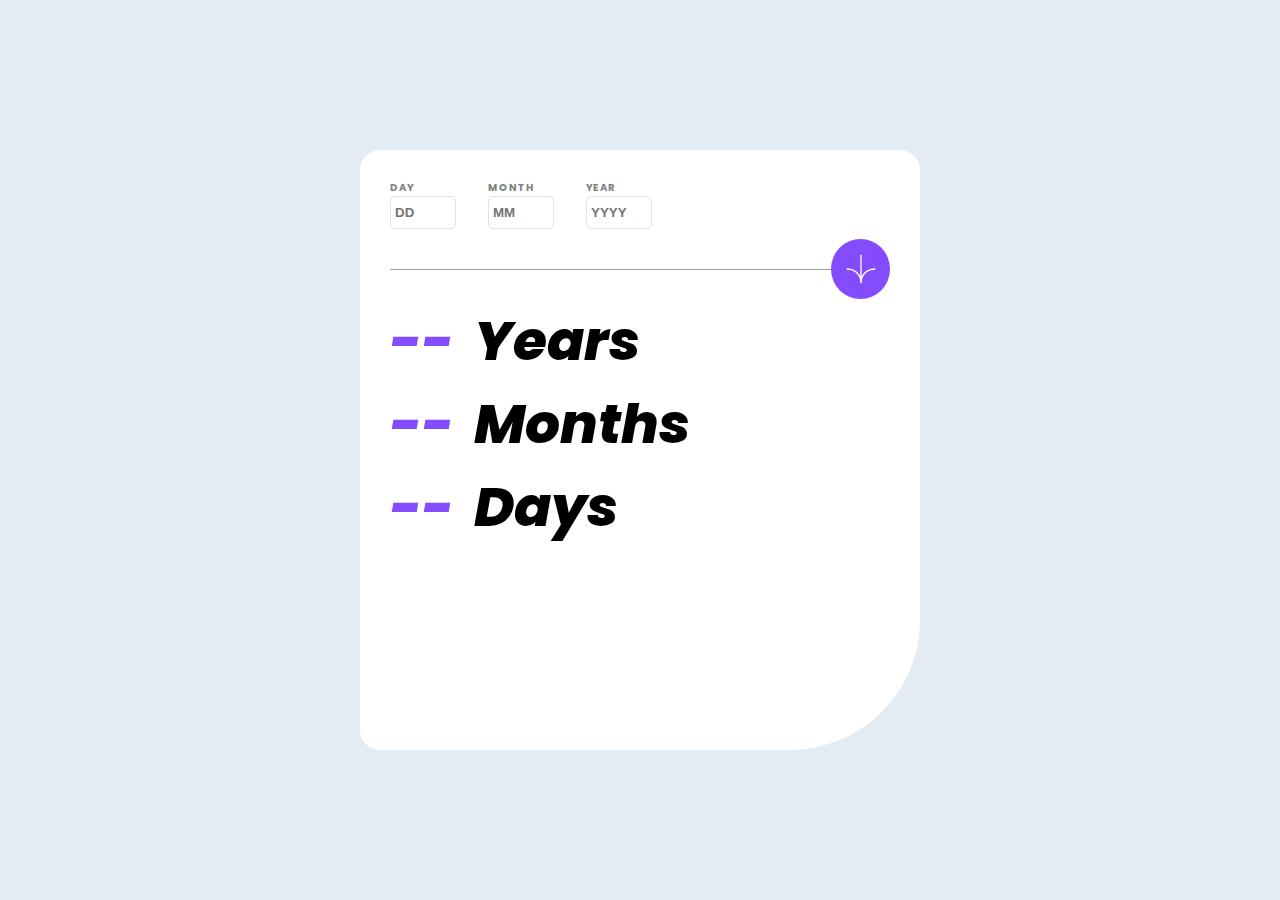
==== age-calculator/index.html @ 0cc9bcd2 "organizei as pastas" ====
<!DOCTYPE html>
<html lang="pt-br">
<head>
    <meta charset="UTF-8">
    <meta name="viewport" content="width=device-width, initial-scale=1.0">
    <link rel="stylesheet" href="style.css">
    <link rel="shortcut icon" href="assets/images/favicon-32x32.png" type="image/x-icon">
    <title>Age Calculator</title>

</head>
<body>
    <main>
        <div id="card">
            <div class="data">
                <div class="stdata">
                    <p id="title-day">Day</p>
                    <input type="number" placeholder="DD" class="date" id="day">
                    <!--faz a mensagem de erro nos ID:Error-->
                    <p class="invalid" id="error-day"></p>
                </div>
                <div class="stdata">
                    <p id="title-month">Month</p>
                    <input type="number" placeholder="MM" class="date" id="month">
                    <!--faz a mensagem de erro nos ID:Error-->
                    <p class="invalid" id="error-month"></p>
                </div>
                <div class="stdata">
                    <p id="title-year">Year</p>
                    <input type="number" placeholder="YYYY" class="date" id="year">
                    <!--faz a mensagem de erro nos ID:Error-->
                    <p class="invalid" id="error-year"></p>
                </div>
            
            </div>
            <div class="arrow">
                <hr>
                <spam class="color" id="btn-submmit"><img src="assets/images/icon-arrow.svg" alt=""></spam>
            </div>
            <div class="result">
                <span><span class="num-result" id="result-day">--</span>Years</span>

                <span><span class="num-result" id="result-month">--</span>Months</span>

                <span><span class="num-result" id="result-year">--</span>Days</span>
            </div>
        </div>

    </main>
    
</body>
</html>
---- age-calculator/style.css ----
@charset "UTF-8";

*{
    padding: 0;
    margin: 0;
}

body{
    font-family: 'Poppins';
}

@font-face {
    font-family: 'Poppins';
    src: url(assets/fonts/Poppins-Bold.ttf);
}
@font-face {
    font-family: 'Poppinsbold';
    src: url(assets/fonts/Poppins-ExtraBoldItalic.ttf);
}

main{
    height: 100vh;
    display: flex;
    align-items: center;
    justify-content: center;
    background-color: rgb(227, 236, 243);
}

#card{
    background-color: rgb(255, 255, 255);
    height: 60vh;
    width: 31.25rem;
    border-radius: 20px 20px 130px 20px;
    display: flex;
    flex-direction: column;
    padding: 30px;
}

.data{
    display: flex;
    padding-bottom:10px ;
    gap: 2rem;
    color: grey;
    font-size: 10px;
    letter-spacing: 1px;
    text-transform: uppercase;  
}

.date{
    width:60px;
    padding: 8px 0px 8px 4px;
    color: grey;
    border: 1.5px solid rgb(226, 226, 226);
    font-weight: 900;
    border-radius: 5px;
}
.error{
    border: 1px solid red;
}
.invalid{
    color: rgba(255, 0, 0, 0.507);
}

.arrow{
    display: flex;
    align-items: center;
}
.arrow > hr{
    width: 90%;
    border-left:0;
    border-bottom: 0;
    border-right: 0;
}


.color{
    border-radius: 55%;
    background-color:hsl(259, 100%, 65%);
    height: 60px;
    width: 60px;
    display: flex;
    align-items: center;
    justify-content: center;
    cursor: pointer;
}

.color:hover{
    background-color:hsl(259, 94%, 70%);
}

.result{
    display: flex;
    flex-direction: column;
    justify-content: center;
    font-size: 55px;
    font-family: 'Poppinsbold';
}

.num-result{
    color: hsl(259, 100%, 65%);
    margin-right: 20px;
}
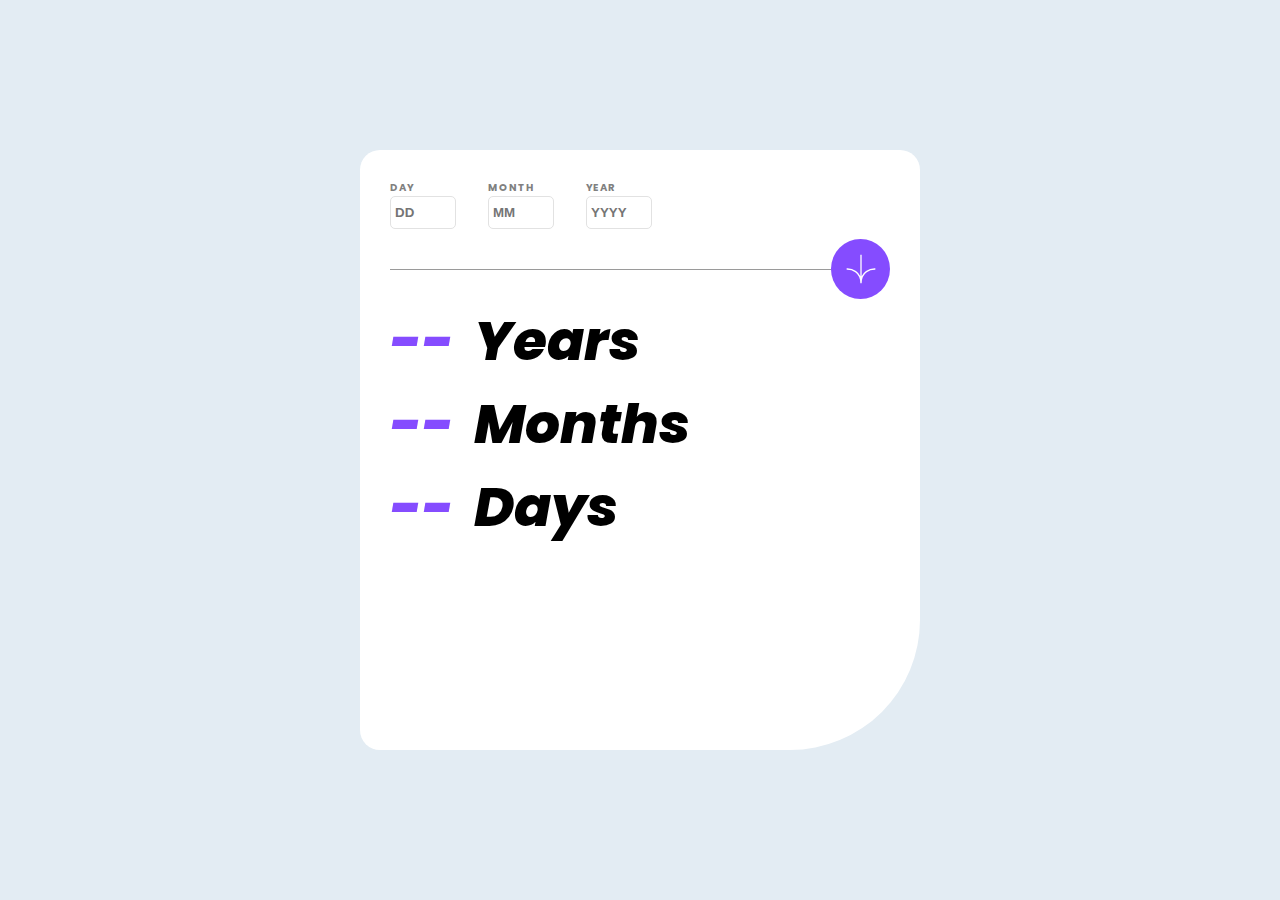
==== commit 83089a09: "Merge branch 'main' of https://github.com/Clovemir/Front-end-Mentor" ====
--- a/age-calculator/index.html
+++ b/age-calculator/index.html
@@ -14,13 +14,13 @@
             <div class="data">
                 <div class="stdata">
                     <p id="title-day">Day</p>
-                    <input type="number" placeholder="DD" class="date" id="day">
+                    <input type="number" placeholder="DD" class="date" id="day" min="1" max="31">
                     <!--faz a mensagem de erro nos ID:Error-->
                     <p class="invalid" id="error-day"></p>
                 </div>
                 <div class="stdata">
                     <p id="title-month">Month</p>
-                    <input type="number" placeholder="MM" class="date" id="month">
+                    <input type="number" placeholder="MM" class="date" id="month" min="1" max="12">
                     <!--faz a mensagem de erro nos ID:Error-->
                     <p class="invalid" id="error-month"></p>
                 </div>
@@ -34,18 +34,19 @@
             </div>
             <div class="arrow">
                 <hr>
-                <spam class="color" id="btn-submmit"><img src="assets/images/icon-arrow.svg" alt=""></spam>
+                <spam class="color" id="btn-submmit"><img src="assets/images/icon-arrow.svg" alt="" onclick="verificar()"></spam>
             </div>
             <div class="result">
-                <span><span class="num-result" id="result-day">--</span>Years</span>
-
+                <span><span class="num-result" id="result-year">--</span>Years</span>
+                
                 <span><span class="num-result" id="result-month">--</span>Months</span>
 
-                <span><span class="num-result" id="result-year">--</span>Days</span>
+                <span><span class="num-result" id="result-day">--</span>Days</span>
+
             </div>
         </div>
 
     </main>
-    
+    <script src="script.js"></script>
 </body>
 </html>--- a/age-calculator/style.css
+++ b/age-calculator/style.css
@@ -55,7 +55,7 @@
     border-radius: 5px;
 }
 .error{
-    border: 1px solid red;
+    border: 0.5px solid red;
 }
 .invalid{
     color: rgba(255, 0, 0, 0.507);
